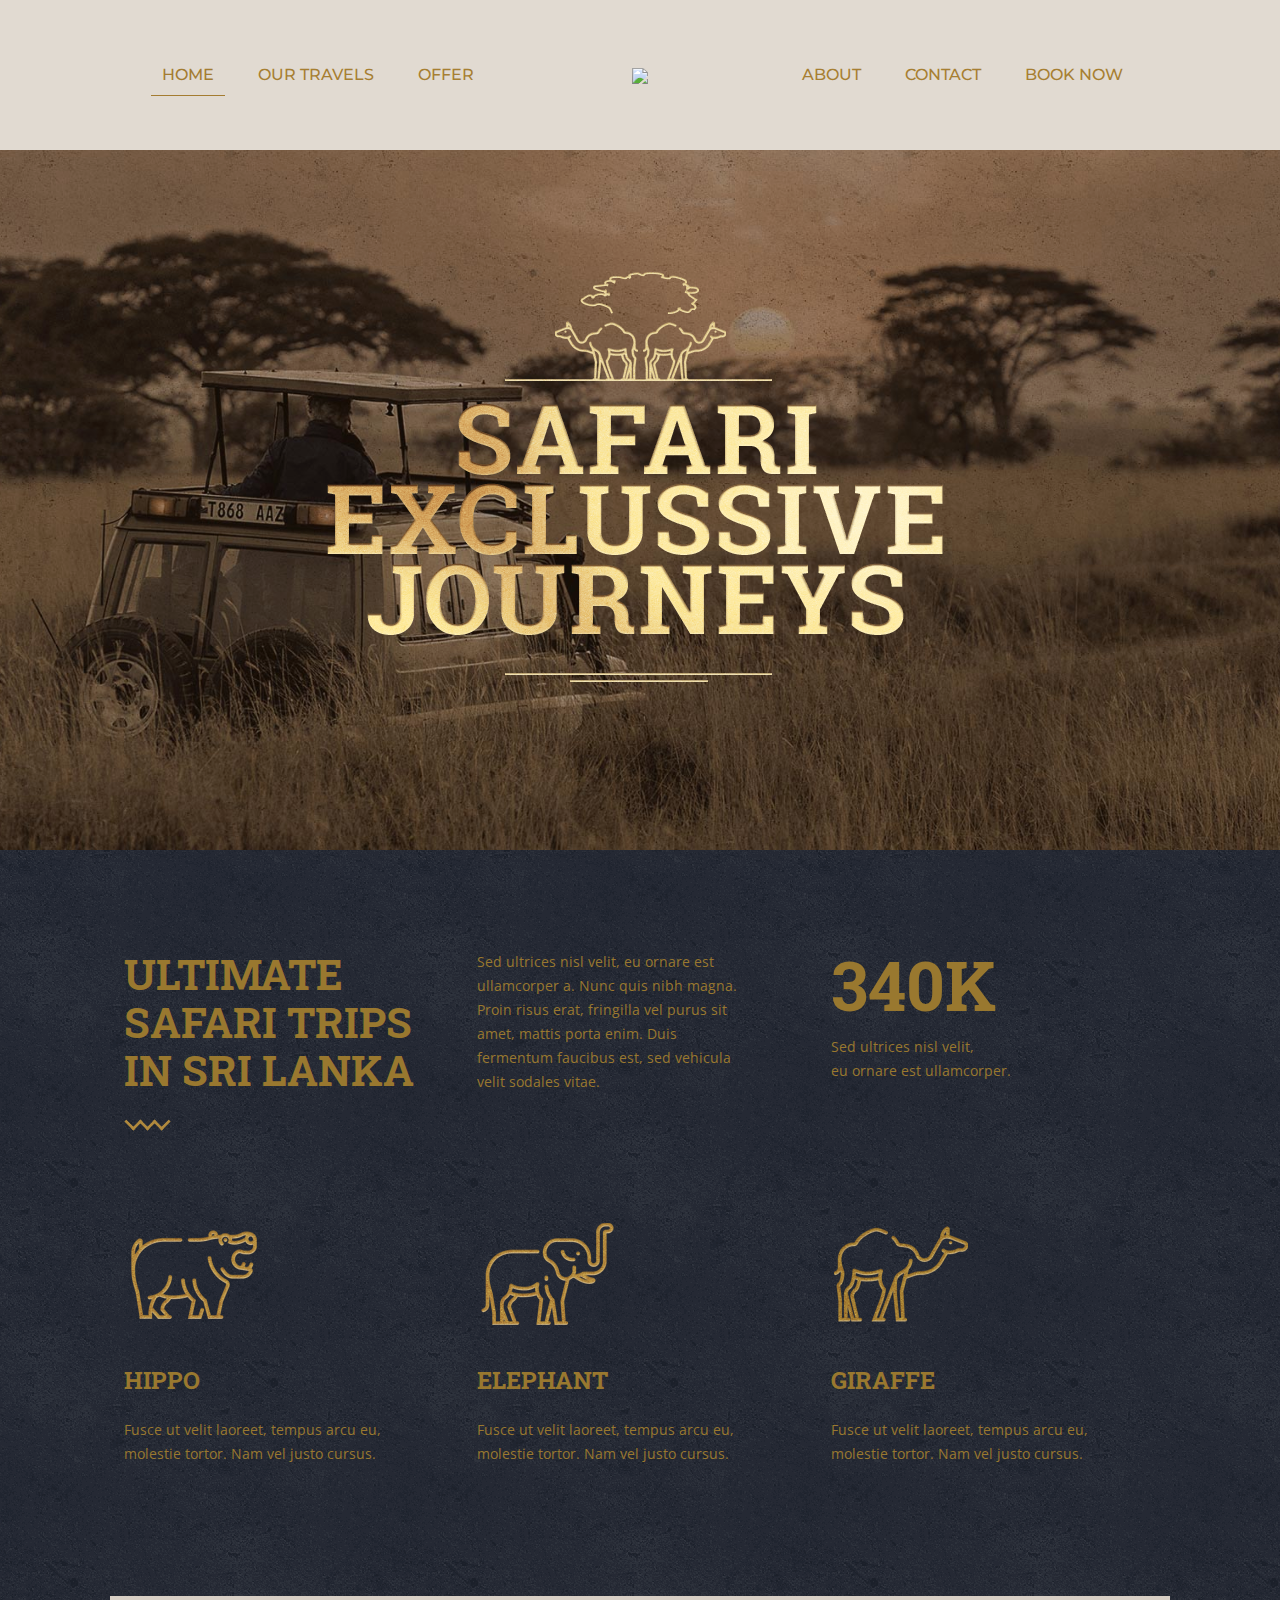
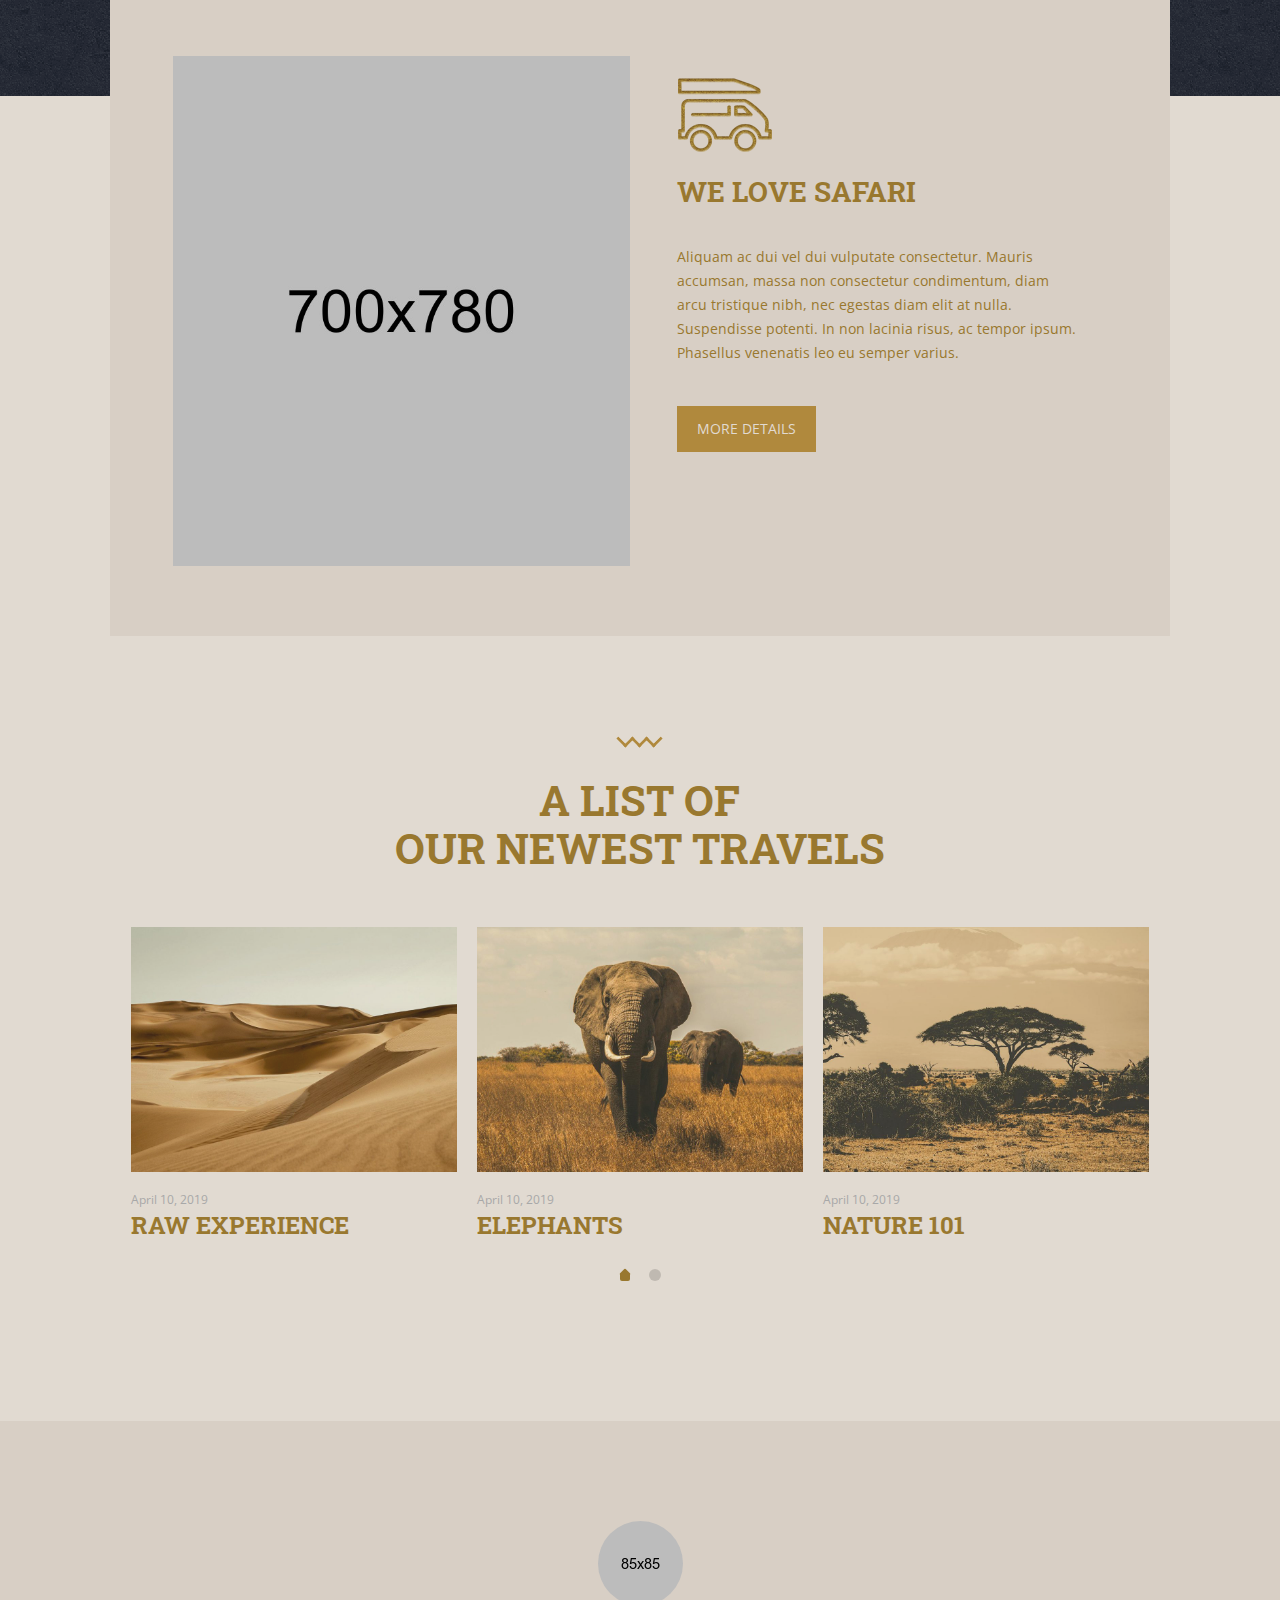
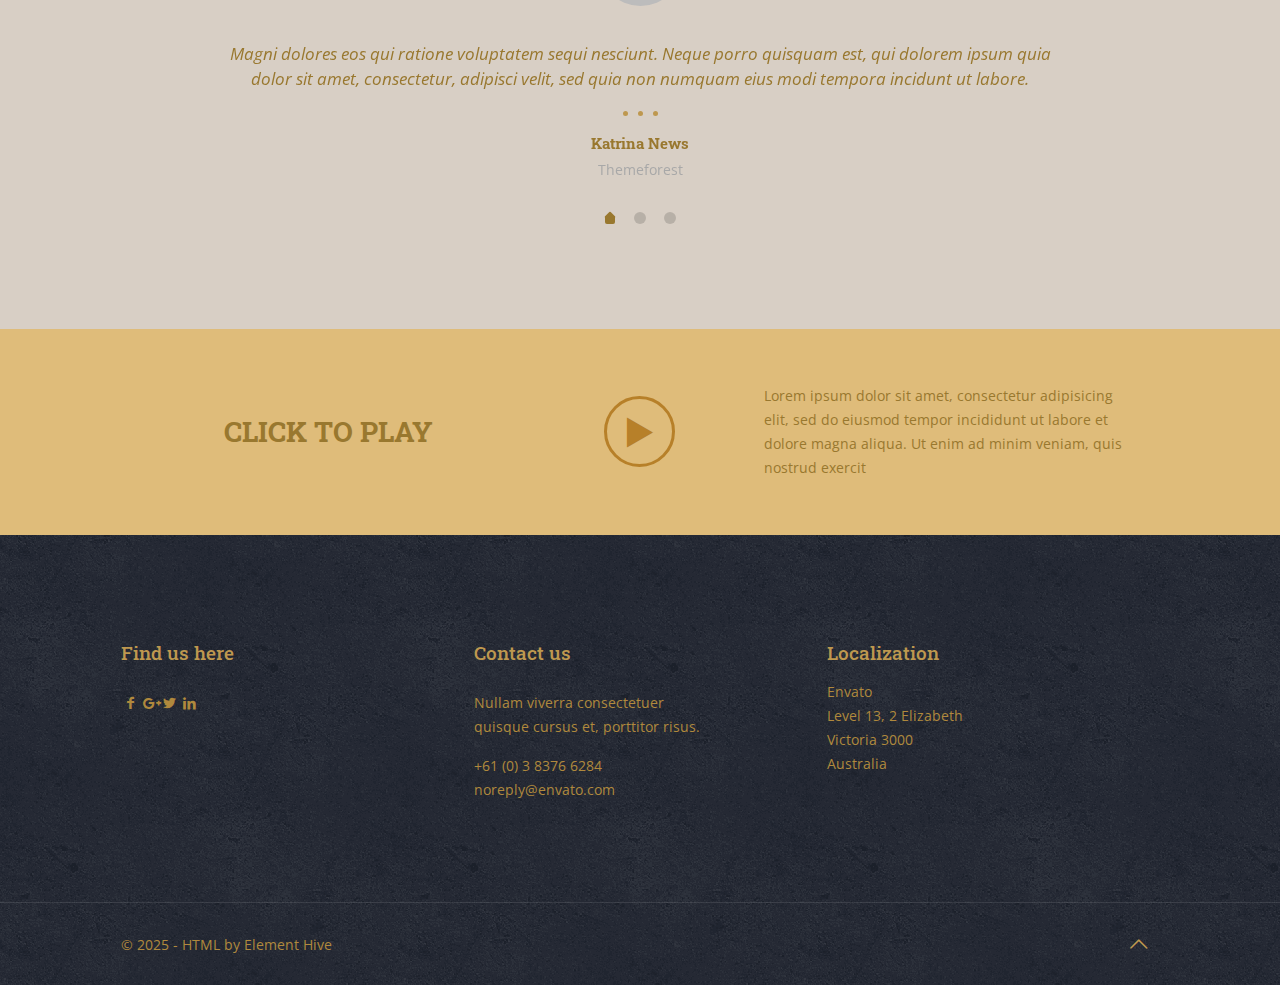
==== index.html @ 5bbc22a4 "Safari" ====
<!DOCTYPE html>
<!--[if lt IE 7]><html class="no-js lt-ie10 lt-ie9 lt-ie8 lt-ie7"> <![endif]-->
<!--[if IE 7]><html class="no-js lt-ie10 lt-ie9 lt-ie8"> <![endif]-->
<!--[if IE 8]><html class="no-js lt-ie10 lt-ie9"> <![endif]-->
<!--[if IE 9]><html class="no-js lt-ie10"> <![endif]-->
<!--[if gt IE 8]><!-->
<html class="no-js">
<!--<![endif]-->

<head>

    <!-- Basic Page Needs -->
    <meta charset="utf-8">
    <title> SAFARI </title>
    <meta name="description">
    <meta name="author">

    <!-- Mobile Specific Metas -->
    <meta name="viewport" content="width=device-width, initial-scale=1, maximum-scale=1">

    <!-- Favicons -->
    <link rel="shortcut icon" href="">

    <!-- FONTS -->
    <link rel='stylesheet' href='https://fonts.googleapis.com/css?family=Roboto:100,300,400,400italic,700'>
    <link rel='stylesheet' href='https://fonts.googleapis.com/css?family=Patua+One:100,300,400,400italic,700'>
    <link rel='stylesheet' href='https://fonts.googleapis.com/css?family=Lato:400,400italic,700,700italic,900'>
    <link rel='stylesheet' href='https://fonts.googleapis.com/css?family=Open+Sans:100,300,400,400italic,500,700,700italic'>
    <link rel='stylesheet' href='https://fonts.googleapis.com/css?family=Montserrat:100,300,400,500italic,500,700,700italic'>
    <link rel='stylesheet' href='https://fonts.googleapis.com/css?family=Roboto+Slab:100,300,400,400italic,500,700,700italic'>


    <!-- CSS -->
    <link rel='stylesheet' href='assets/css/global.css'>
    <link rel='stylesheet' href='css/structure.css'>
    <link rel='stylesheet' href='css/safari2.css'>
    <link rel='stylesheet' href='css/custom.css'>

    <!-- Revolution Slider -->
    <link rel="stylesheet" href="assets/plugins/rs-plugin-5.3.1/css/settings.css">


</head>

<body class="home page template-slider style-simple button-flat layout-full-width if-zoom if-border-hide no-content-padding hide-love no-shadows header-split minimalist-header-no sticky-header sticky-tb-color ab-hide subheader-both-center menu-line-below-80-1 menuo-no-borders mobile-tb-center mobile-mini-mr-lc tablet-sticky mobile-sticky">
    <div id="Wrapper">
        <div id="Header_wrapper">
            <header id="Header">
                <div id="Top_bar">
                    <div class="container">
                        <div class="column one">
                            <div class="top_bar_left clearfix">
                                <div class="logo">
                                    <a id="logo" href="index.html" title="Safari" data-height="70" data-padding="40"><img class="logo-main scale-with-grid" src="images/logo.png" data-retina="images/logo-retina.png" data-height="56"><img class="logo-sticky scale-with-grid" src="images/logo.png" data-retina="images/logo-retina.png" data-height="56"><img class="logo-mobile scale-with-grid" src="images/logo.png" data-retina="images/logo-retina.png" data-height="56"><img class="logo-mobile-sticky scale-with-grid" src="images/logo.png" data-retina="images/logo-retina.png" data-height="56"></a>
                                </div>
                                <div class="menu_wrapper">
                                    <nav id="menu">
                                        <ul id="menu-menu-left" class="menu menu-main menu_left">
                                            <li class=" menu-item-home current-menu-item page_item current_page_item">
                                                <a href="index.html"><span>HOME</span></a>
                                            </li>
                                            <li>
                                                <a href="our-travels.html"><span>OUR TRAVELS</span></a>
                                            </li>
                                            <li>
                                                <a href="offer.html"><span>OFFER</span></a>
                                            </li>
                                        </ul>
                                        <ul id="menu-menu-right" class="menu menu-main menu_right">
                                            <li>
                                                <a href="about.html"><span>ABOUT</span></a>
                                            </li>
                                            <li>
                                                <a href="contact.html"><span>CONTACT</span></a>
                                            </li>
                                           <li>
                                                <a target="_blank" href="offer.html"><span>BOOK NOW</span></a>
                                            </li>
                                        </ul>
                                    </nav><a class="responsive-menu-toggle" href="#"><i class="icon-menu-fine"></i></a>
                                </div>
                                <div class="secondary_menu_wrapper">
                                    <nav id="secondary-menu" class="menu-menu-right-container">
                                        <ul id="menu-menu-right-1" class="secondary-menu">
                                            <li>
                                                <a href="/about.html">ABOUT</a>
                                            </li>
                                            <li>
                                                <a href="contact.html">CONTACT</a>
                                            </li>
                                           <li>
                                                <a target="_blank" href="offer.html">BOOK NOW</a>
                                            </li>
                                        </ul>
                                    </nav>
                                </div>
                            </div>
                        </div>
                    </div>
                </div>
                <div class="mfn-main-slider" id="mfn-rev-slider">
                    <div id="rev_slider_1_1_wrapper" class="rev_slider_wrapper fullwidthbanner-container" data-source="gallery" style="margin:0px auto;background:#291810;padding:0px;margin-top:0px;margin-bottom:0px;">
                        <div id="rev_slider_1_1" class="rev_slider fullwidthabanner" style="display:none;" data-version="5.4.8.3">
                            <ul>
                                <li data-index="rs-1" data-transition="fade" data-slotamount="default" data-hideafterloop="0" data-hideslideonmobile="off" data-easein="default" data-easeout="default" data-masterspeed="300" data-delay="1500" data-rotate="0" data-saveperformance="off"
                                    data-title="Slide" data-param1 data-param2 data-param3 data-param4 data-param5 data-param6 data-param7 data-param8 data-param9 data-param10 data-description>
                                    <img src="images/slider-bg-1.jpg" data-bgposition="center center" data-kenburns="on" data-duration="4000" data-ease="Linear.easeNone" data-scalestart="100" data-scaleend="115" data-rotatestart="0" data-rotateend="0" data-blurstart="0" data-blurend="0"
                                        data-offsetstart="0 0" data-offsetend="0 0" data-bgparallax="off" class="rev-slidebg">
                                </li>
                                <li data-index="rs-2" data-transition="fade" data-slotamount="default" data-hideafterloop="0" data-hideslideonmobile="off" data-easein="default" data-easeout="default" data-masterspeed="300" data-delay="1510" data-rotate="0" data-saveperformance="off"
                                    data-title="Slide" data-param1 data-param2 data-param3 data-param4 data-param5 data-param6 data-param7 data-param8 data-param9 data-param10 data-description>
                                    <img src="images/slider-bg-2.jpg" data-bgposition="center center" data-kenburns="on" data-duration="4000" data-ease="Linear.easeNone" data-scalestart="100" data-scaleend="115" data-rotatestart="0" data-rotateend="0" data-blurstart="0" data-blurend="0"
                                        data-offsetstart="0 0" data-offsetend="0 0" data-bgparallax="off" class="rev-slidebg">
                                </li>
                                <li data-index="rs-3" data-transition="fade" data-slotamount="default" data-hideafterloop="0" data-hideslideonmobile="off" data-easein="default" data-easeout="default" data-masterspeed="300" data-delay="1500" data-rotate="0" data-saveperformance="off"
                                    data-title="Slide" data-param1 data-param2 data-param3 data-param4 data-param5 data-param6 data-param7 data-param8 data-param9 data-param10 data-description>
                                    <img src="images/slider-bg-3.jpg" data-bgposition="center center" data-kenburns="on" data-duration="4000" data-ease="Linear.easeNone" data-scalestart="100" data-scaleend="115" data-rotatestart="0" data-rotateend="0" data-blurstart="0" data-blurend="0"
                                        data-offsetstart="0 0" data-offsetend="0 0" data-bgparallax="off" class="rev-slidebg">
                                </li>
                                <li data-index="rs-4" data-transition="fade" data-slotamount="default" data-hideafterloop="0" data-hideslideonmobile="off" data-easein="default" data-easeout="default" data-masterspeed="300" data-delay="1500" data-rotate="0" data-saveperformance="off"
                                    data-title="Slide" data-param1 data-param2 data-param3 data-param4 data-param5 data-param6 data-param7 data-param8 data-param9 data-param10 data-description>
                                    <img src="images/slider-bg-4.jpg" data-bgposition="center center" data-kenburns="on" data-duration="4000" data-ease="Linear.easeNone" data-scalestart="100" data-scaleend="115" data-rotatestart="0" data-rotateend="0" data-blurstart="0" data-blurend="0"
                                        data-offsetstart="0 0" data-offsetend="0 0" data-bgparallax="off" class="rev-slidebg">
                                </li>
                            </ul>
                            <div class="tp-static-layers">
                                <div class="tp-caption tp-resizeme tp-static-layer" id="slider-1-layer-1" data-x="center" data-hoffset data-y="center" data-voffset data-width="['none','none','none','none']" data-height="['none','none','none','none']" data-type="image" data-responsive_offset="on"
                                    data-startslide="0" data-endslide="3" data-frames='[{"delay":0,"speed":300,"frame":"0","from":"opacity:0;","to":"o:1;","ease":"Power3.easeInOut"},{"delay":"wait","speed":300,"frame":"999","to":"opacity:0;","ease":"Power3.easeInOut"}]'
                                    data-textAlign="['inherit','inherit','inherit','inherit']" data-paddingtop="[0,0,0,0]" data-paddingright="[0,0,0,0]" data-paddingbottom="[0,0,0,0]" data-paddingleft="[0,0,0,0]" style="z-index: 5;"><img src="images/slider-logo-big.png" data-ww="989px" data-hh="612px">
                                </div>
                            </div>
                            <div class="tp-bannertimer tp-bottom" style="visibility: hidden !important;"></div>
                        </div>

                    </div>
                </div>
            </header>
        </div>
        <div id="Content">
            <div class="content_wrapper clearfix">
                <div class="sections_group">
                    <div class="entry-content">
                        <div class="section mcb-section" style="padding-top:100px; padding-bottom:175px; background-color:#212530; background-image:url(images/pattern.png); background-repeat:repeat; background-position:left top;">
                            <div class="section_wrapper mcb-section-inner">
                                <div class="wrap mcb-wrap one-third valign-top clearfix" style="padding:0 1%">
                                    <div class="mcb-wrap-inner">
                                        <div class="column mcb-column one column_column column-margin-10px">
                                            <div class="column_attr clearfix">
                                                <h2>ULTIMATE
                                                    <br> SAFARI TRIPS
                                                    <br> IN SRI LANKA</h2>
                                            </div>
                                        </div>
                                        <div class="column mcb-column one column_image">
                                            <div class="image_frame image_item no_link scale-with-grid no_border">
                                                <div class="image_wrapper"><img class="scale-with-grid" src="images/squigly-line.png">
                                                </div>
                                            </div>
                                        </div>
                                    </div>
                                </div>
                                <div class="wrap mcb-wrap one-third valign-top clearfix" style="padding:0 1%">
                                    <div class="mcb-wrap-inner">
                                        <div class="column mcb-column five-sixth column_column">
                                            <div class="column_attr clearfix">
                                                <p>
                                                    Sed ultrices nisl velit, eu ornare est ullamcorper a. Nunc quis nibh magna. Proin risus erat, fringilla vel purus sit amet, mattis porta enim. Duis fermentum faucibus est, sed vehicula velit sodales vitae.
                                                </p>
                                            </div>
                                        </div>
                                    </div>
                                </div>
                                <div class="wrap mcb-wrap one-third valign-top clearfix" style="padding:0 1%">
                                    <div class="mcb-wrap-inner">
                                        <div class="column mcb-column one column_column">
                                            <div class="column_attr clearfix">
                                                <h1>340K</h1> Sed ultrices nisl velit,
                                                <br> eu ornare est ullamcorper.
                                            </div>
                                        </div>
                                    </div>
                                </div>
                                <div class="wrap mcb-wrap  divider valign-top clearfix">
                                    <div class="mcb-wrap-inner"></div>
                                </div>
                                <div class="wrap mcb-wrap one valign-top clearfix">
                                    <div class="mcb-wrap-inner">
                                        <div class="column mcb-column one column_divider">
                                            <hr class="no_line" style="margin: 0 auto 50px;">
                                        </div>
                                    </div>
                                </div>
                                <div class="wrap mcb-wrap one-third valign-top clearfix" style="padding:0 1%">
                                    <div class="mcb-wrap-inner">
                                        <div class="column mcb-column one column_image">
                                            <div class="image_frame image_item no_link scale-with-grid no_border">
                                                <div class="image_wrapper"><img class="scale-with-grid" src="images/hippo.png">
                                                </div>
                                            </div>
                                        </div>
                                        <div class="column mcb-column five-sixth column_column">
                                            <div class="column_attr clearfix">
                                                <h4>HIPPO</h4>
                                                <hr class="no_line" style="margin: 0 auto 8px;">
                                                <p>
                                                    Fusce ut velit laoreet, tempus arcu eu, molestie tortor. Nam vel justo cursus.
                                                </p>
                                            </div>
                                        </div>
                                    </div>
                                </div>
                                <div class="wrap mcb-wrap one-third valign-top clearfix" style="padding:0 1%">
                                    <div class="mcb-wrap-inner">
                                        <div class="column mcb-column one column_image">
                                            <div class="image_frame image_item no_link scale-with-grid no_border">
                                                <div class="image_wrapper"><img class="scale-with-grid" src="images/elepgnat.png">
                                                </div>
                                            </div>
                                        </div>
                                        <div class="column mcb-column five-sixth column_column">
                                            <div class="column_attr clearfix">
                                                <h4>ELEPHANT</h4>
                                                <hr class="no_line" style="margin: 0 auto 8px;">
                                                <p>
                                                    Fusce ut velit laoreet, tempus arcu eu, molestie tortor. Nam vel justo cursus.
                                                </p>
                                            </div>
                                        </div>
                                    </div>
                                </div>
                                <div class="wrap mcb-wrap one-third valign-top clearfix" style="padding:0 1%">
                                    <div class="mcb-wrap-inner">
                                        <div class="column mcb-column one column_image">
                                            <div class="image_frame image_item no_link scale-with-grid no_border">
                                                <div class="image_wrapper"><img class="scale-with-grid" src="images/camel.png">
                                                </div>
                                            </div>
                                        </div>
                                        <div class="column mcb-column five-sixth column_column">
                                            <div class="column_attr clearfix">
                                                <h4>GIRAFFE</h4>
                                                <hr class="no_line" style="margin: 0 auto 8px;">
                                                <p>
                                                    Fusce ut velit laoreet, tempus arcu eu, molestie tortor. Nam vel justo cursus.
                                                </p>
                                            </div>
                                        </div>
                                    </div>
                                </div>
                                <div class="wrap mcb-wrap  divider valign-top clearfix">
                                    <div class="mcb-wrap-inner"></div>
                                </div>
                            </div>
                        </div>
                        <div class="section mcb-section" style="padding-top:0px; padding-bottom:0px; background-color:">
                            <div class="section_wrapper mcb-section-inner">
                                <div class="wrap mcb-wrap one valign-top move-up clearfix" style="padding:60px 5% 30px; background-color:#d8cfc5; margin-top:-100px" data-mobile="no-up">
                                    <div class="mcb-wrap-inner">
                                        <div class="column mcb-column one-second column_image">
                                            <div class="image_frame image_item no_link scale-with-grid no_border">
                                                <div class="image_wrapper"><img class="scale-with-grid" src="images/home-ginger.jpg">
                                                </div>
                                            </div>
                                        </div>
                                        <div class="column mcb-column one-second column_column">
                                            <div class="column_attr clearfix" style="padding: 0 6%;">
                                                <hr class="no_line" style="margin: 0 auto 20px;">
                                                <div class="image_frame image_item no_link scale-with-grid no_border">
                                                    <div class="image_wrapper"><img class="scale-with-grid" src="images/home-car-icon.png">
                                                    </div>
                                                </div>
                                                <hr class="no_line" style="margin: 0 auto 20px;">
                                                <h3>WE LOVE SAFARI</h3>
                                                <hr class="no_line" style="margin: 0 auto 20px;">
                                                <p>
                                                    Aliquam ac dui vel dui vulputate consectetur. Mauris accumsan, massa non consectetur condimentum, diam arcu tristique nibh, nec egestas diam elit at nulla. Suspendisse potenti. In non lacinia risus, ac tempor ipsum. Phasellus venenatis leo eu semper varius.
                                                </p>
                                                <hr class="no_line" style="margin: 0 auto 25px;">
                                                <a class="button button_size_2 button_js" href="about.html" style="background-color:#b0893d!important;color:#e1dad1;"><span class="button_label">MORE DETAILS</span></a>
                                            </div>
                                        </div>
                                    </div>
                                </div>
                            </div>
                        </div>
                        <div class="section mcb-section" style="padding-top:100px; padding-bottom:100px; background-color:">
                            <div class="section_wrapper mcb-section-inner">
                                <div class="wrap mcb-wrap one valign-top clearfix">
                                    <div class="mcb-wrap-inner">
                                        <div class="column mcb-column one column_image">
                                            <div class="image_frame image_item no_link scale-with-grid aligncenter no_border" style="margin-bottom:-20px;">
                                                <div class="image_wrapper"><img class="scale-with-grid" src="images/squigly-line.png">
                                                </div>
                                            </div>
                                        </div>
                                        <div class="column mcb-column one column_column">
                                            <div class="column_attr clearfix align_center">
                                                <h2>A LIST OF
                                                    <br> OUR NEWEST TRAVELS</h2>
                                            </div>
                                        </div>
                                        <div class="column mcb-column one column_blog_slider">
                                            <div class="blog_slider clearfix hide-more flat hide-arrows" data-count="6">
                                                <div class="blog_slider_header"></div>
                                                <ul class="blog_slider_ul">
                                                    <li class="post format-standard has-post-thumbnail hentry">
                                                        <div class="item_wrapper">
                                                            <div class="image_frame scale-with-grid">
                                                                <div class="image_wrapper">
                                                                    <a href="#"><img src="images/single-1-960x720.jpg" class="scale-with-grid wp-post-image"></a>
                                                                </div>
                                                            </div>
                                                            <div class="date_label">
                                                                April 10, 2019
                                                            </div>
                                                            <div class="desc">
                                                                <h4><a href="#">RAW EXPERIENCE</a></h4>
                                                                <hr class="hr_color">
                                                                <a href="#" class="button button_left button_js"><span class="button_icon"><i class="icon-layout"></i></span><span class="button_label">Read more</span></a>
                                                            </div>
                                                        </div>
                                                    </li>
                                                    <li class="post format-standard has-post-thumbnail hentry">
                                                        <div class="item_wrapper">
                                                            <div class="image_frame scale-with-grid">
                                                                <div class="image_wrapper">
                                                                    <a href="#"><img src="images/single-2-960x720.jpg" class="scale-with-grid wp-post-image"></a>
                                                                </div>
                                                            </div>
                                                            <div class="date_label">
                                                                April 10, 2019
                                                            </div>
                                                            <div class="desc">
                                                                <h4><a href="#">ELEPHANTS</a></h4>
                                                                <hr class="hr_color">
                                                                <a href="#" class="button button_left button_js"><span class="button_icon"><i class="icon-layout"></i></span><span class="button_label">Read more</span></a>
                                                            </div>
                                                        </div>
                                                    </li>
                                                    <li class="post format-standard has-post-thumbnail hentry">
                                                        <div class="item_wrapper">
                                                            <div class="image_frame scale-with-grid">
                                                                <div class="image_wrapper">
                                                                    <a href="#"><img src="images/single-4-960x720.jpg" class="scale-with-grid wp-post-image"></a>
                                                                </div>
                                                            </div>
                                                            <div class="date_label">
                                                                April 10, 2019
                                                            </div>
                                                            <div class="desc">
                                                                <h4><a href="#">NATURE 101</a></h4>
                                                                <hr class="hr_color">
                                                                <a href="#" class="button button_left button_js"><span class="button_icon"><i class="icon-layout"></i></span><span class="button_label">Read more</span></a>
                                                            </div>
                                                        </div>
                                                    </li>
                                                    <li class="post format-standard has-post-thumbnail hentry">
                                                        <div class="item_wrapper">
                                                            <div class="image_frame scale-with-grid">
                                                                <div class="image_wrapper">
                                                                    <a href="#"><img src="images/single-3-960x720.jpg" class="scale-with-grid wp-post-image"></a>
                                                                </div>
                                                            </div>
                                                            <div class="date_label">
                                                                April 10, 2019
                                                            </div>
                                                            <div class="desc">
                                                                <h4><a href="#">THE DESERT</a></h4>
                                                                <hr class="hr_color">
                                                                <a href="#" class="button button_left button_js"><span class="button_icon"><i class="icon-layout"></i></span><span class="button_label">Read more</span></a>
                                                            </div>
                                                        </div>
                                                    </li>
                                                    <li class="post format-standard has-post-thumbnail hentry">
                                                        <div class="item_wrapper">
                                                            <div class="image_frame scale-with-grid">
                                                                <div class="image_wrapper">
                                                                    <a href="#"><img src="images/single-4-960x720.jpg" class="scale-with-grid wp-post-image"></a>
                                                                </div>
                                                            </div>
                                                            <div class="date_label">
                                                                April 10, 2019
                                                            </div>
                                                            <div class="desc">
                                                                <h4><a href="#">WILD LIFE</a></h4>
                                                                <hr class="hr_color">
                                                                <a href="#" class="button button_left button_js"><span class="button_icon"><i class="icon-layout"></i></span><span class="button_label">Read more</span></a>
                                                            </div>
                                                        </div>
                                                    </li>
                                                    <li class="post format-standard has-post-thumbnail hentry">
                                                        <div class="item_wrapper">
                                                            <div class="image_frame scale-with-grid">
                                                                <div class="image_wrapper">
                                                                    <a href="#"><img src="images/single-5-960x720.jpg" class="scale-with-grid wp-post-image"></a>
                                                                </div>
                                                            </div>
                                                            <div class="date_label">
                                                                April 10, 2019
                                                            </div>
                                                            <div class="desc">
                                                                <h4><a href="#">INTO THE SAVANNA</a></h4>
                                                                <hr class="hr_color">
                                                                <a href="#" class="button button_left button_js"><span class="button_icon"><i class="icon-layout"></i></span><span class="button_label">Read more</span></a>
                                                            </div>
                                                        </div>
                                                    </li>
                                                </ul>
                                                <div class="slider_pager slider_pagination"></div>
                                            </div>
                                        </div>
                                    </div>
                                </div>
                            </div>
                        </div>
                        <div class="section mcb-section" style="padding-top:100px; padding-bottom:65px; background-color:#d8cfc5">
                            <div class="section_wrapper mcb-section-inner">
                                <div class="wrap mcb-wrap one valign-top clearfix">
                                    <div class="mcb-wrap-inner">
                                        <div class="column mcb-column one column_testimonials">
                                            <div class="testimonials_slider single-photo">
                                                <ul class="testimonials_slider_ul">
                                                    <li>
                                                        <div class="single-photo-img"><img src="images/home-testimonial1-85x85.png" class="scale-with-grid wp-post-image">
                                                        </div>
                                                        <div class="bq_wrapper">
                                                            <blockquote>
                                                                Magni dolores eos qui ratione voluptatem sequi nesciunt. Neque porro quisquam est, qui dolorem ipsum quia dolor sit amet, consectetur, adipisci velit, sed quia non numquam eius modi tempora incidunt ut labore.
                                                            </blockquote>
                                                        </div>
                                                        <div class="hr_dots">
                                                            <span></span><span></span><span></span>
                                                        </div>
                                                        <div class="author">
                                                            <h5>Katrina News</h5><span class="company">Themeforest</span>
                                                        </div>
                                                    </li>
                                                    <li>
                                                        <div class="single-photo-img"><img src="images/home-testimonial3-85x85.png" class="scale-with-grid wp-post-image">
                                                        </div>
                                                        <div class="bq_wrapper">
                                                            <blockquote>
                                                                Magni dolores eos qui ratione voluptatem sequi nesciunt. Neque porro quisquam est, qui dolorem ipsum quia dolor sit amet, consectetur, adipisci velit, sed quia non numquam eius modi tempora incidunt ut labore. Lorem ipsum dolor sit amet et omnia.
                                                            </blockquote>
                                                        </div>
                                                        <div class="hr_dots">
                                                            <span></span><span></span><span></span>
                                                        </div>
                                                        <div class="author">
                                                            <h5>Amanda Celly</h5><span class="company">CodeCanyon</span>
                                                        </div>
                                                    </li>
                                                    <li>
                                                        <div class="single-photo-img"><img src="images/home-testimonial4-85x85.png" class="scale-with-grid wp-post-image">
                                                        </div>
                                                        <div class="bq_wrapper">
                                                            <blockquote>
                                                                Magni dolores eos qui ratione voluptatem sequi nesciunt. Neque porro quisquam est, qui dolorem ipsum quia dolor sit amet, consectetur, adipisci velit, sed quia non numquam eius modi tempora incidunt ut labore.
                                                            </blockquote>
                                                        </div>
                                                        <div class="hr_dots">
                                                            <span></span><span></span><span></span>
                                                        </div>
                                                        <div class="author">
                                                            <h5>TOM JOHNSON</h5><span class="company">CodeCanyon</span>
                                                        </div>
                                                    </li>
                                                </ul>
                                                <div class="slider_pager slider_pagination"></div>
                                            </div>
                                        </div>
                                    </div>
                                </div>
                            </div>
                        </div>
                        <div class="section mcb-section no-margin-v" style="padding-top:15px; padding-bottom:15px; background-color:#dfbc7a">
                            <div class="section_wrapper mcb-section-inner">
                                <div class="wrap mcb-wrap one valign-top clearfix">
                                    <div class="mcb-wrap-inner">
                                        <div class="column mcb-column one column_call_to_action">
                                            <div class="call_to_action">
                                                <div class="call_to_action_wrapper">
                                                    <div class="call_left">
                                                        <h3>CLICK TO PLAY</h3>
                                                    </div>
                                                    <div class="call_center">
                                                        <a href="" rel="prettyphoto"><span class="icon_wrapper"><i class="icon-googleplay"></i></span></a>
                                                    </div>
                                                    <div class="call_right">
                                                        <div class="desc">
                                                            Lorem ipsum dolor sit amet, consectetur adipisicing elit, sed do eiusmod tempor incididunt ut labore et dolore magna aliqua. Ut enim ad minim veniam, quis nostrud exercit
                                                        </div>
                                                    </div>
                                                </div>
                                            </div>
                                        </div>
                                    </div>
                                </div>
                            </div>
                        </div>
                    </div>
                </div>
            </div>
        </div>
        <footer id="Footer" class="clearfix">
            <div class="widgets_wrapper">
                <div class="container">
                    <div class="column one-third">
                        <aside class="widget_text widget widget_custom_html">
                            <div class="textwidget custom-html-widget">
                                <h6>Find us here</h6>
                                <hr class="no_line" style="margin: 0 auto 10px;">
                                <p>
                                    <a href="#"><i class="icon-facebook"></i></a><a href="#"><i class="icon-gplus"></i></a><a href="#"><i class="icon-twitter"></i></a><a href="#"><i class="icon-linkedin"></i></a>
                                </p>
                            </div>
                        </aside>
                    </div>
                    <div class="column one-third">
                        <aside class="widget_text widget widget_custom_html">
                            <div class="textwidget custom-html-widget">
                                <h6>Contact us</h6>
                                <hr class="no_line" style="margin: 0 auto 10px;">
                                <p>
                                    Nullam viverra consectetuer
                                    <br> quisque cursus et, porttitor risus.
                                </p>
                                <p>
                                    +61 (0) 3 8376 6284
                                    <br>
                                    <a href="#">noreply@envato.com</a>
                                </p>
                            </div>
                        </aside>
                    </div>
                    <div class="column one-third">
                        <aside class="widget_text widget widget_custom_html">
                            <div class="textwidget custom-html-widget">
                                <h6> Localization</h6>
                                <p>
                                    Envato
                                    <br> Level 13, 2 Elizabeth
                                    <br> Victoria 3000
                                    <br> Australia
                                </p>
                            </div>
                        </aside>
                    </div>
                </div>
            </div>
            <div class="footer_copy">
                <div class="container">
                    <div class="column one">
                        <a id="back_to_top" class="button button_js" href><i class="icon-up-open-big"></i></a>
                        <div class="copyright">
                            &copy; 2025 - HTML by <a target="_blank" rel="nofollow" href="https://elementhive.net/index.html"> Element Hive</a>
                        </div>
                    </div>
                </div>
            </div>
        </footer>
    </div>


    <!-- JS -->
    <script src="assets/js/jquery-3.6.0.min.js"></script>
	<script src="assets/js/jquery-migrate-3.4.0.min.js"></script>
	

    <script src="assets/js/mfn.menu.js"></script>
    <script src="assets/js/jquery.plugins.js"></script>
    <script src="assets/js/jquery.jplayer.min.js"></script>
    <script src="assets/js/animations/animations.js"></script>
    <script src="assets/js/translate3d.js"></script>
    <script src="assets/js/scripts.js"></script>

    <script src="assets/plugins/rs-plugin-5.3.1/js/jquery.themepunch.tools.min.js"></script>
    <script src="assets/plugins/rs-plugin-5.3.1/js/jquery.themepunch.revolution.min.js"></script>

    <script src="assets/plugins/rs-plugin-5.3.1/js/extensions/revolution.extension.video.min.js"></script>
    <script src="assets/plugins/rs-plugin-5.3.1/js/extensions/revolution.extension.slideanims.min.js"></script>
    <script src="assets/plugins/rs-plugin-5.3.1/js/extensions/revolution.extension.actions.min.js"></script>
    <script src="assets/plugins/rs-plugin-5.3.1/js/extensions/revolution.extension.layeranimation.min.js"></script>
    <script src="assets/plugins/rs-plugin-5.3.1/js/extensions/revolution.extension.kenburn.min.js"></script>
    <script src="assets/plugins/rs-plugin-5.3.1/js/extensions/revolution.extension.navigation.min.js"></script>
    <script src="assets/plugins/rs-plugin-5.3.1/js/extensions/revolution.extension.migration.min.js"></script>
    <script src="assets/plugins/rs-plugin-5.3.1/js/extensions/revolution.extension.parallax.min.js"></script>


    <script>
	var revapi1, tpj;
		( function() {
			if (!/loaded|interactive|complete/.test(document.readyState))
				document.addEventListener("DOMContentLoaded", onLoad);
			else
				onLoad();
			function onLoad() {
				if (tpj === undefined) {
					tpj = jQuery;
					if ("off" =="on")
						tpj.noConflict();
				}
				if (tpj("#rev_slider_1_1").revolution == undefined) {
					revslider_showDoubleJqueryError("#rev_slider_1_1");
				} else {
					revapi1 = tpj("#rev_slider_1_1").show().revolution({
						sliderType :"standard",
						sliderLayout :"auto",
						dottedOverlay :"none",
						delay : 2500,
						navigation : {
							onHoverStop :"off",
						},
						visibilityLevels : [1240, 1024, 778, 480],
						gridwidth : 1240,
						gridheight : 700,
						lazyType :"none",
						parallax : {
							type :"mouse",
							origo :"enterpoint",
							speed : 400,
							speedbg : 0,
							speedls : 0,
							levels : [5, 10, 15, 20, 25, 30, 35, 40, 45, 46, 47, 48, 49, 50, 51, 55],
						},
						shadow : 0,
						spinner :"spinner3",
						stopLoop :"off",
						stopAfterLoops : -1,
						stopAtSlide : -1,
						shuffle :"off",
						autoHeight :"off",
						disableProgressBar :"on",
						hideThumbsOnMobile :"off",
						hideSliderAtLimit : 0,
						hideCaptionAtLimit : 0,
						hideAllCaptionAtLilmit : 0,
						debugMode : false,
						fallbacks : {
							simplifyAll :"off",
							nextSlideOnWindowFocus :"off",
							disableFocusListener : false,
						}
					});
				};
			};
		}());
    </script>

</body>

</html>
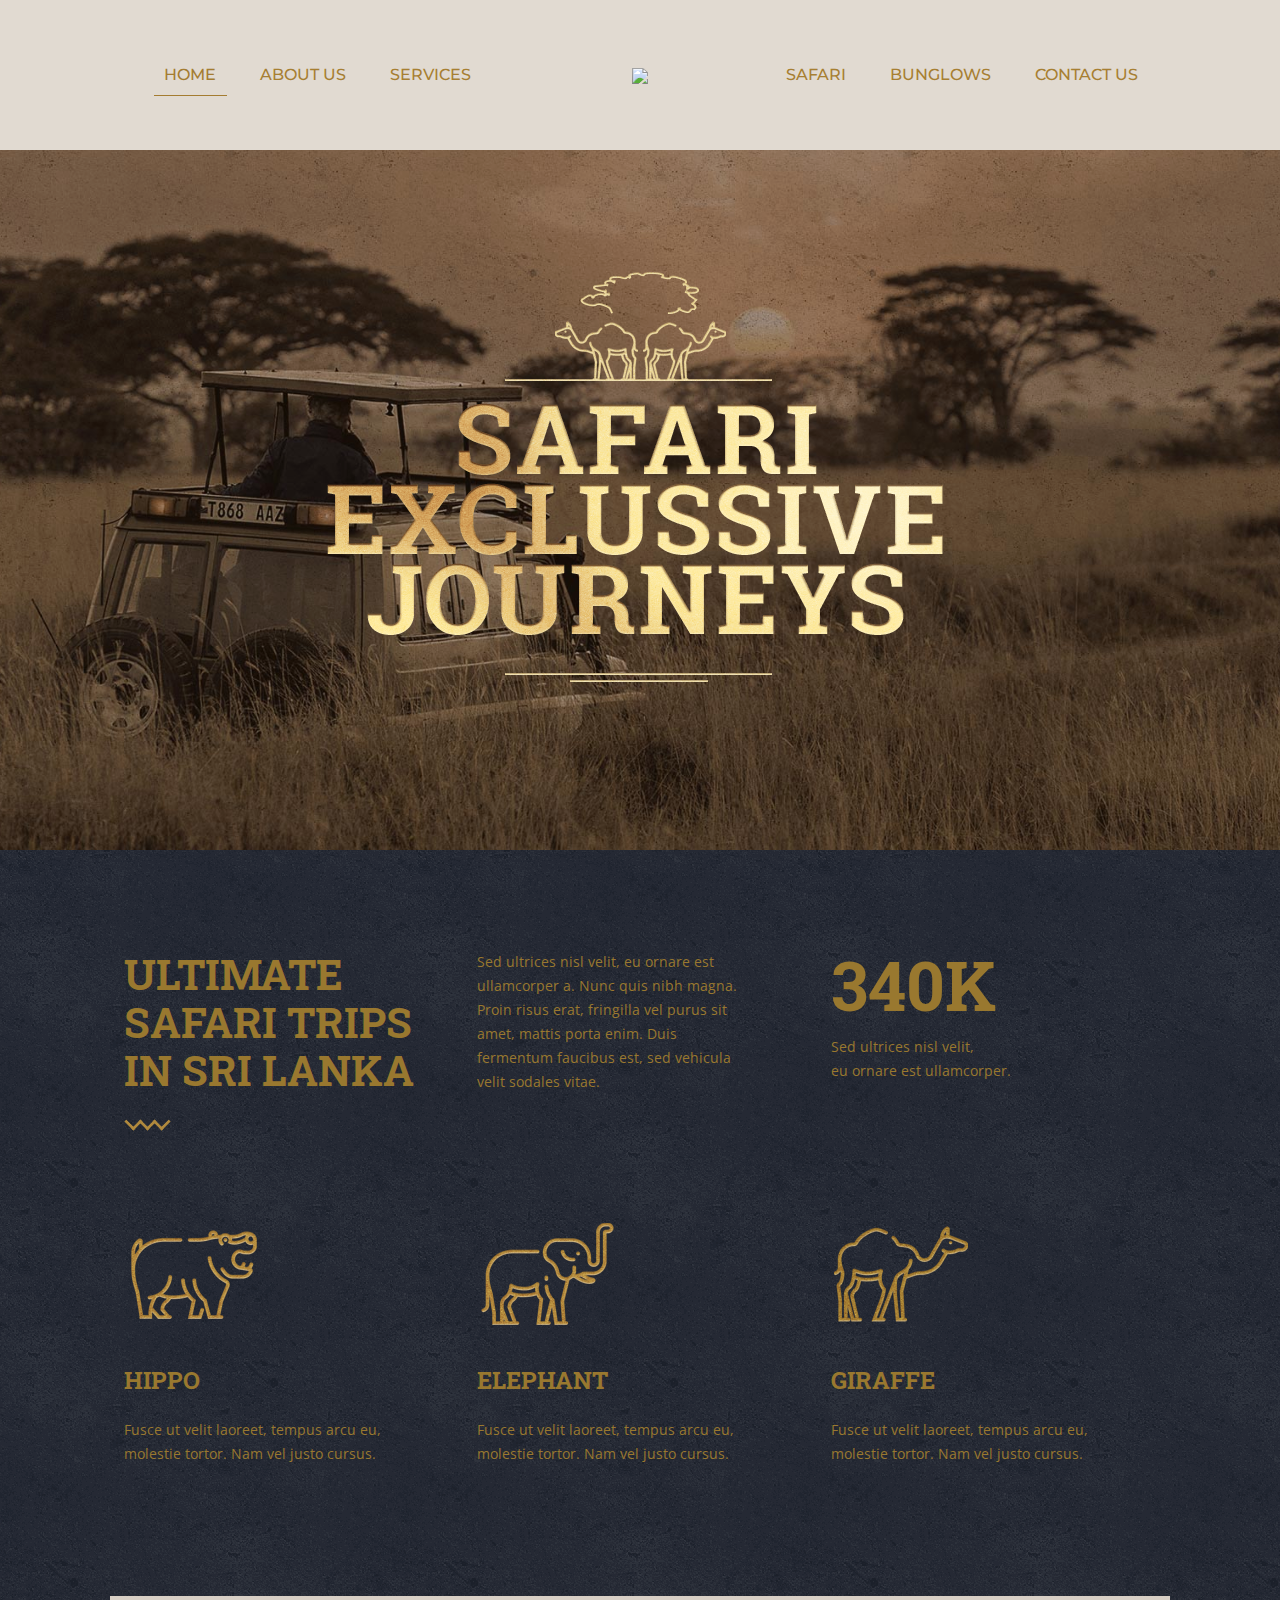
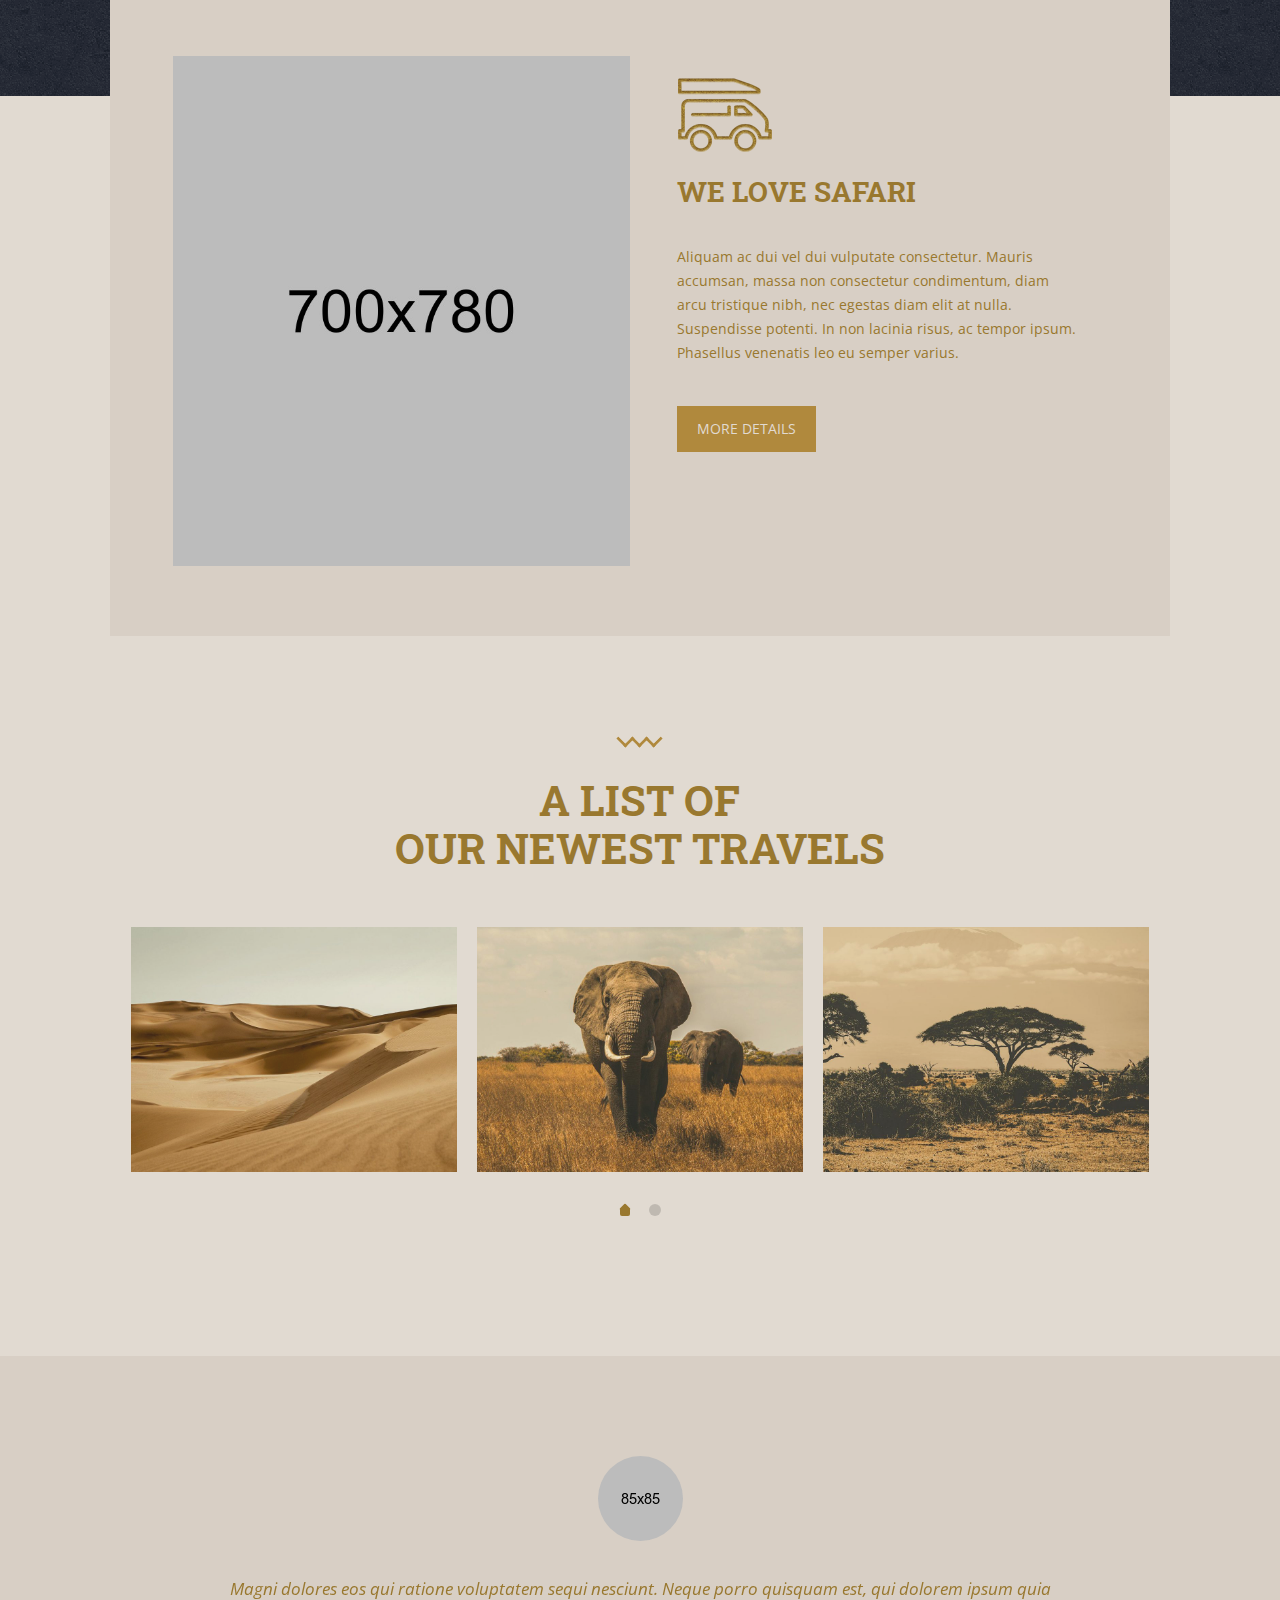
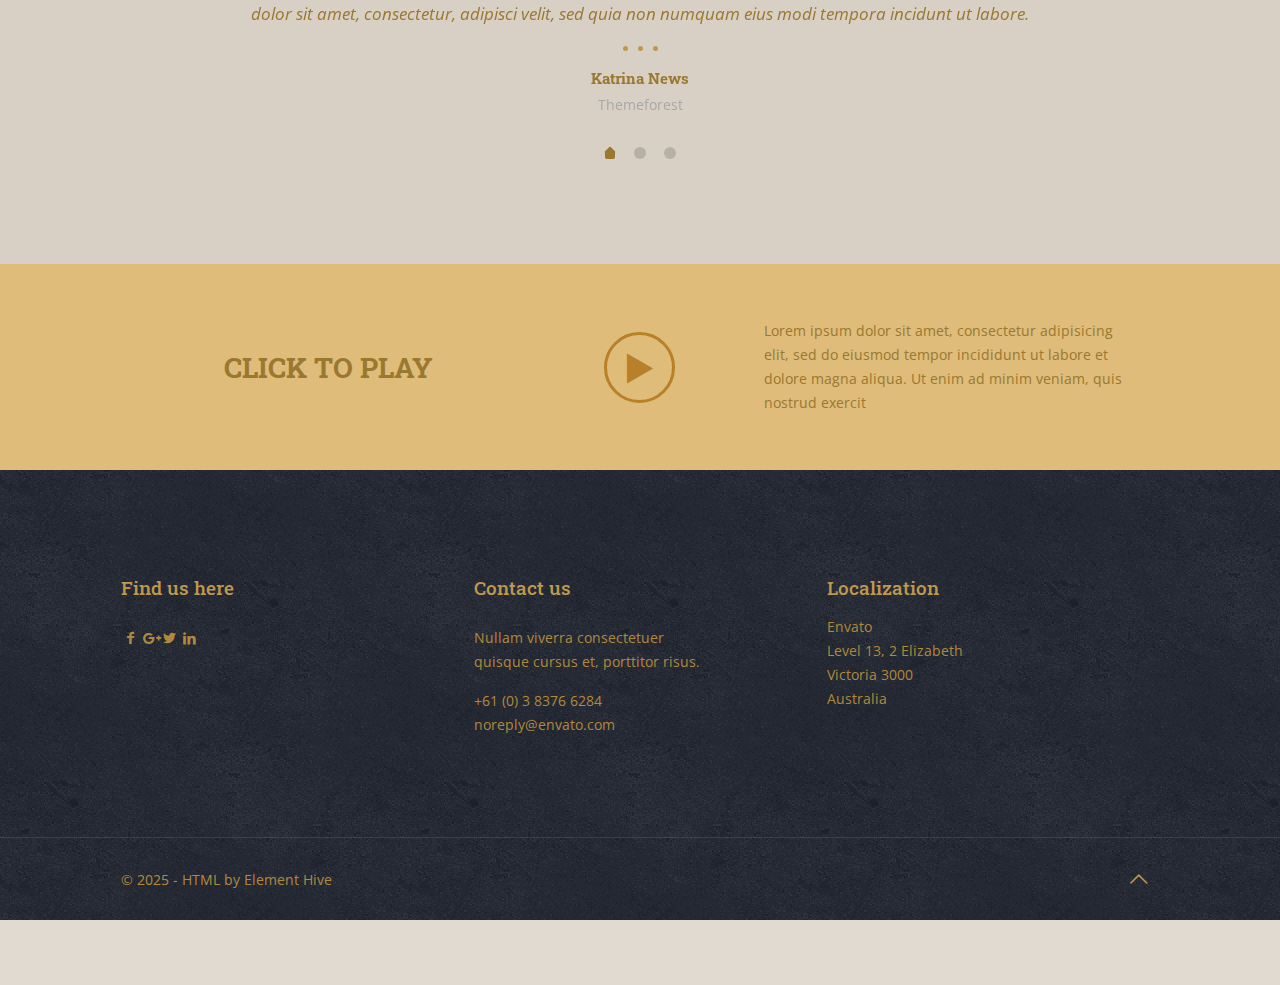
==== commit 215ec480: "Updates" ====
--- a/index.html
+++ b/index.html
@@ -60,21 +60,21 @@
                                                 <a href="index.html"><span>HOME</span></a>
                                             </li>
                                             <li>
-                                                <a href="our-travels.html"><span>OUR TRAVELS</span></a>
+                                                <a href="about.html"><span>ABOUT US</span></a>
                                             </li>
                                             <li>
-                                                <a href="offer.html"><span>OFFER</span></a>
+                                                <a href="services.html"><span>SERVICES</span></a>
                                             </li>
                                         </ul>
                                         <ul id="menu-menu-right" class="menu menu-main menu_right">
                                             <li>
-                                                <a href="about.html"><span>ABOUT</span></a>
+                                                <a href="safari.html"><span>SAFARI</span></a>
                                             </li>
                                             <li>
-                                                <a href="contact.html"><span>CONTACT</span></a>
+                                                <a href="bunglows.html"><span>BUNGLOWS</span></a>
                                             </li>
                                            <li>
-                                                <a target="_blank" href="offer.html"><span>BOOK NOW</span></a>
+                                                <a target="_blank" href="contact.html"><span>CONTACT US</span></a>
                                             </li>
                                         </ul>
                                     </nav><a class="responsive-menu-toggle" href="#"><i class="icon-menu-fine"></i></a>
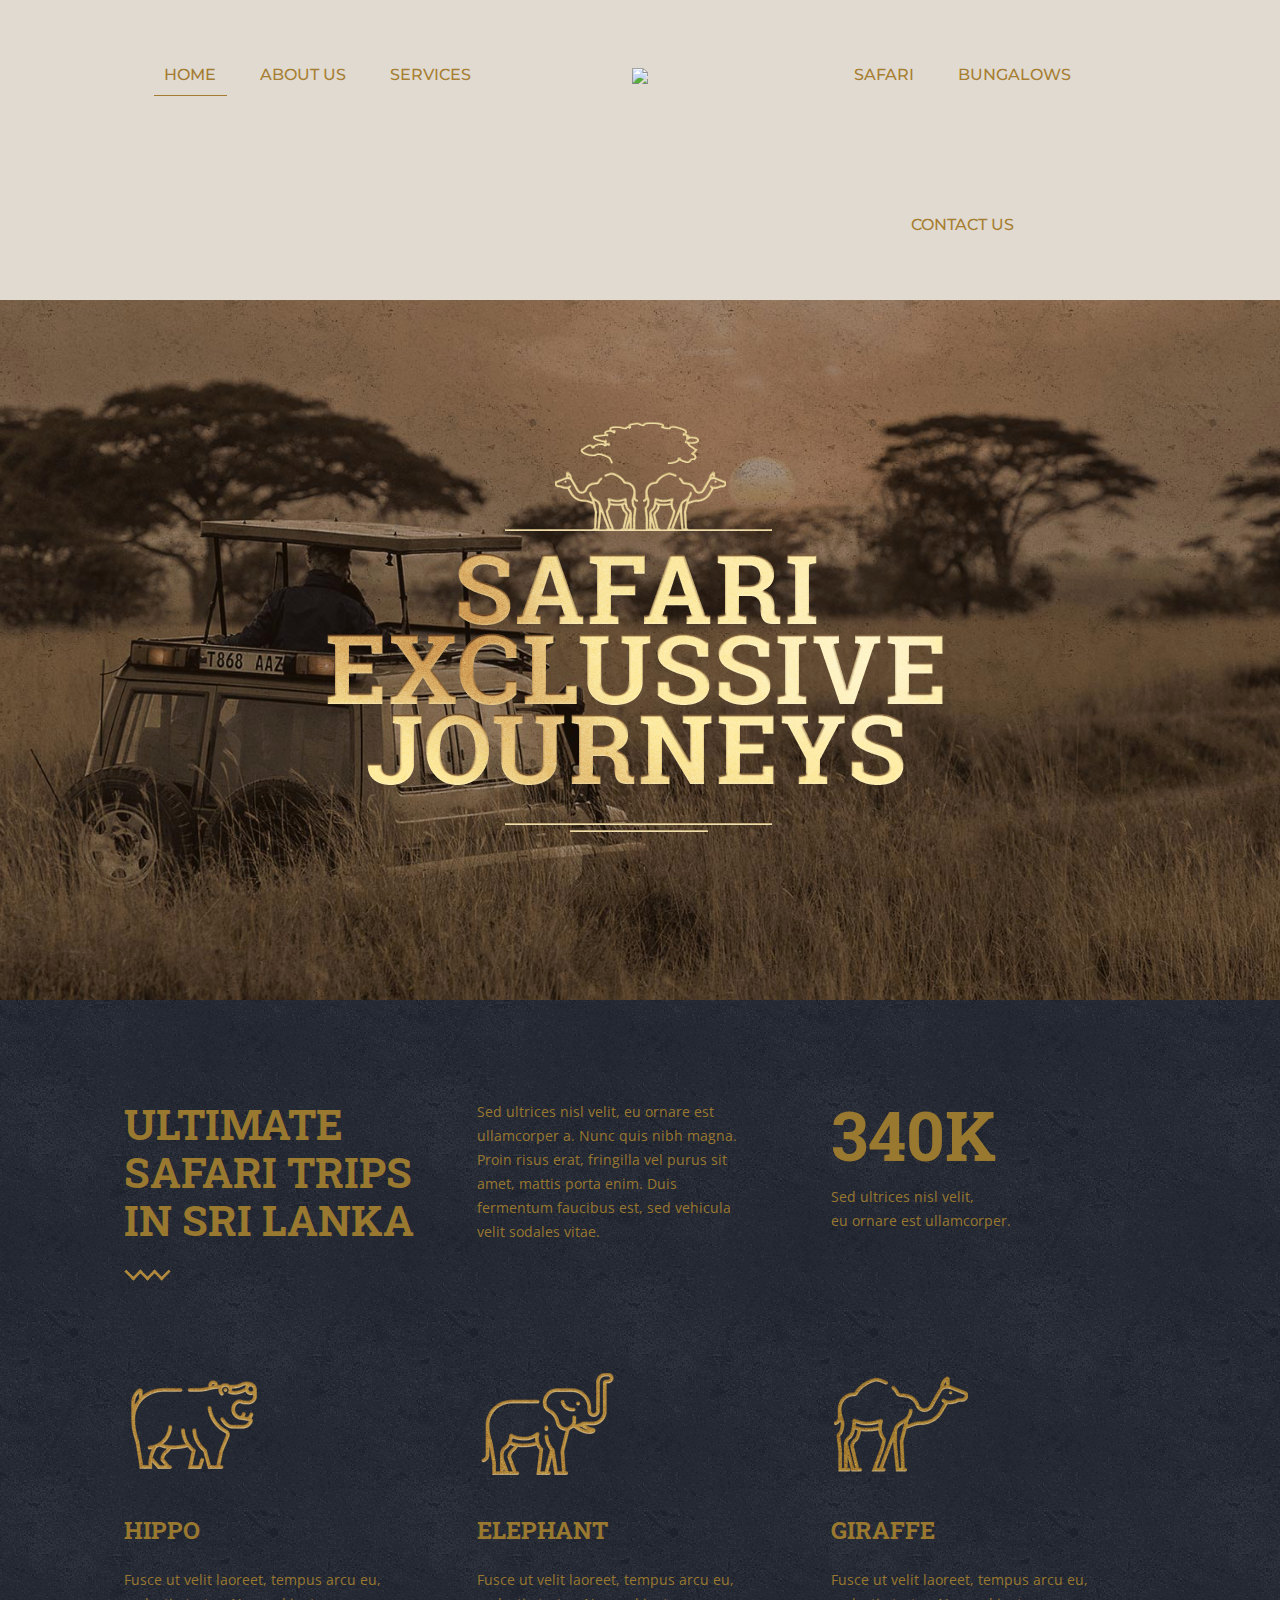
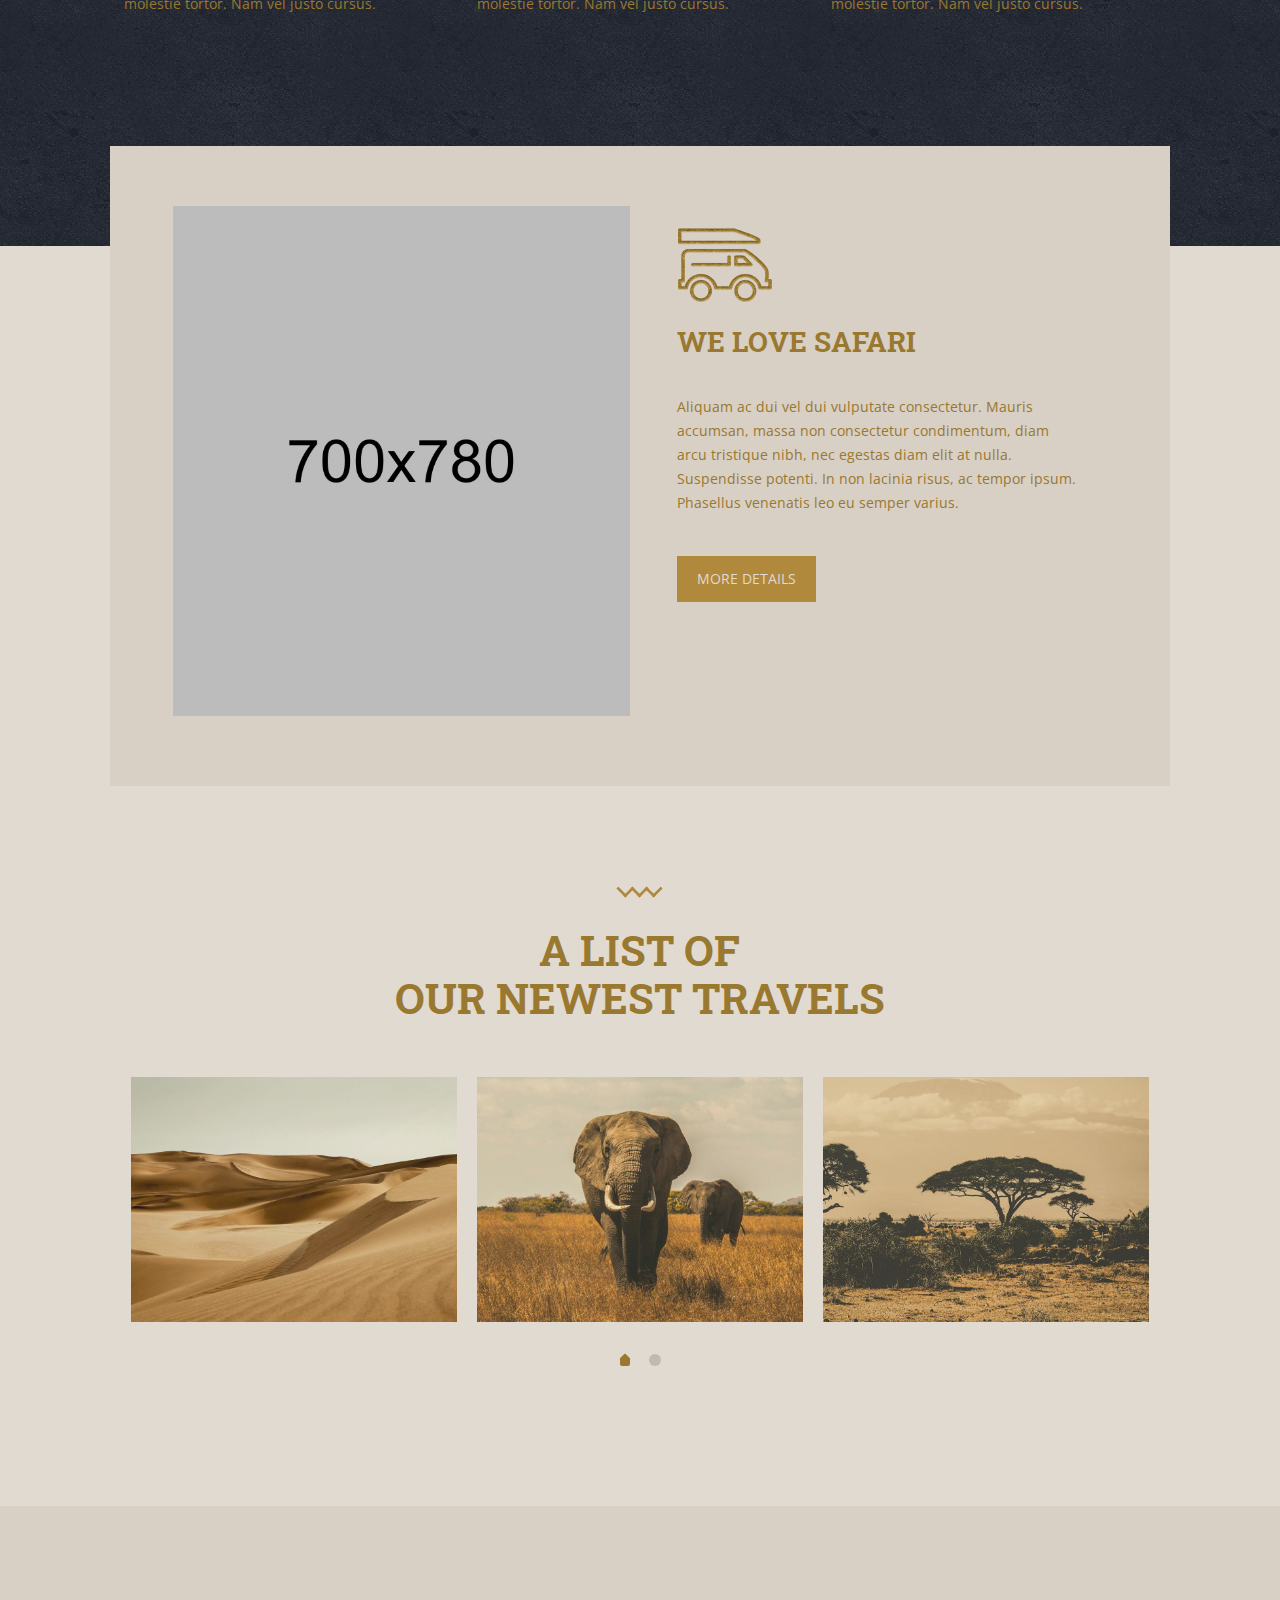
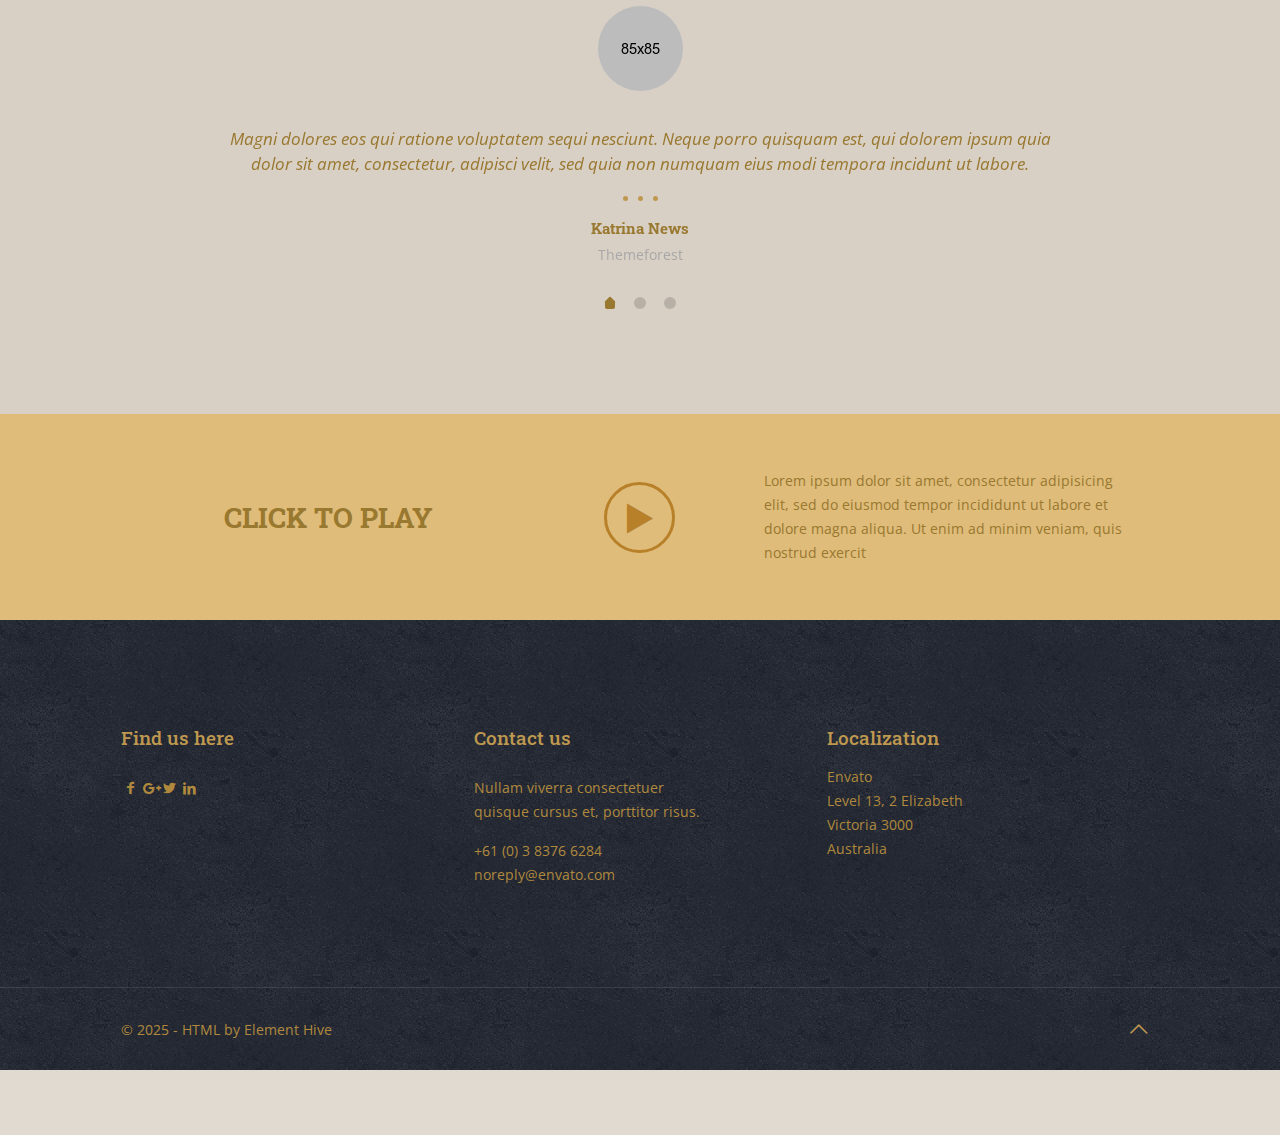
==== commit 6c6df83a: "bungalow update" ====
--- a/index.html
+++ b/index.html
@@ -71,7 +71,7 @@
                                                 <a href="safari.html"><span>SAFARI</span></a>
                                             </li>
                                             <li>
-                                                <a href="bunglows.html"><span>BUNGLOWS</span></a>
+                                                <a href="bungalows.html"><span>BUNGALOWS</span></a>
                                             </li>
                                            <li>
                                                 <a target="_blank" href="contact.html"><span>CONTACT US</span></a>
